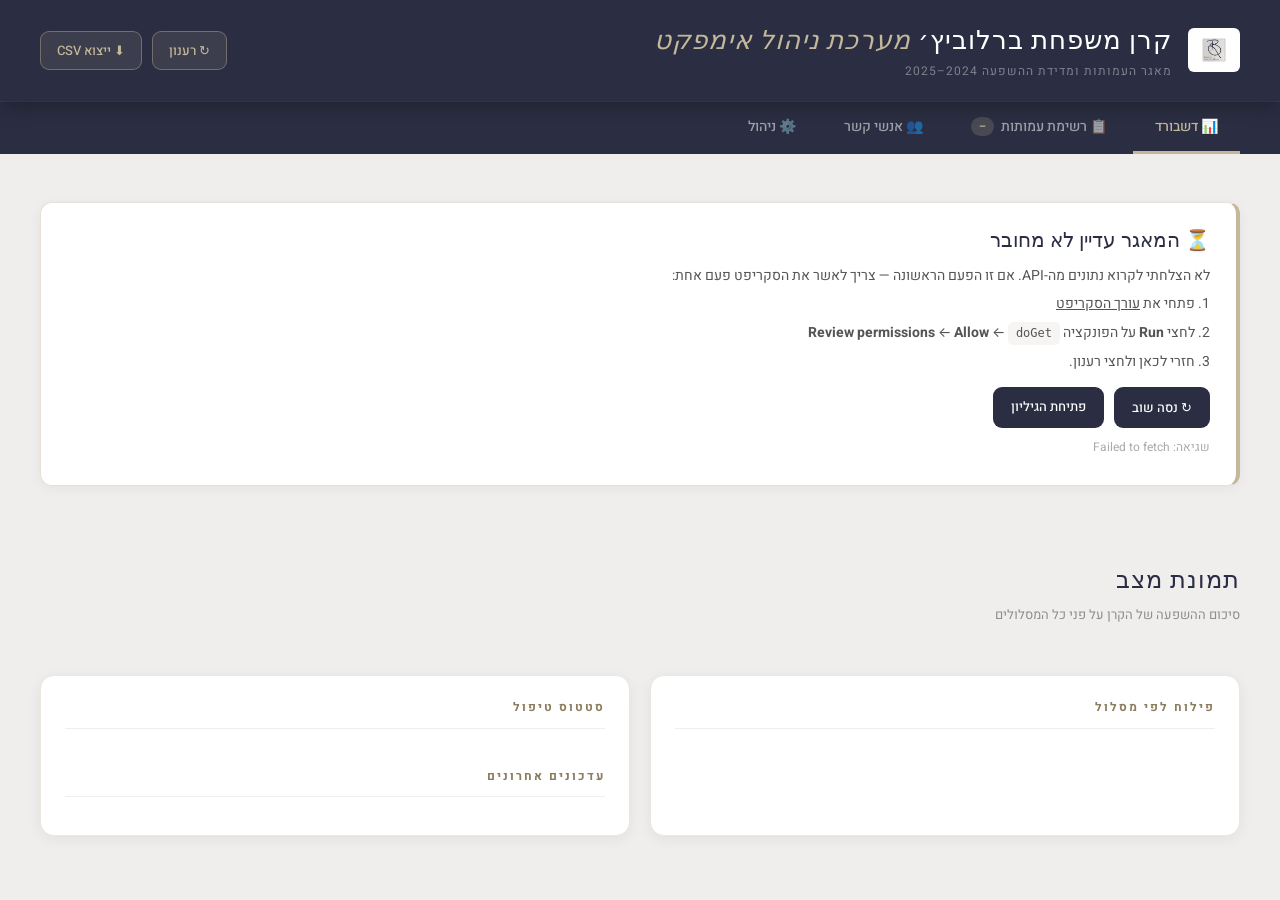
==== app.html @ 89ff02b2 "מערכת ניהול אימפקט: דשבורד + לשוניות + אדמין מעל Google Sheets app.html — מערכת ניהול מלאה במיתוג הק" ====
<!DOCTYPE html>
<html lang="he" dir="rtl">
<head>
<meta charset="UTF-8">
<meta name="viewport" content="width=device-width, initial-scale=1.0">
<title>קרן ברלוביץ׳ — מערכת ניהול אימפקט</title>
<meta name="robots" content="noindex, nofollow">
<link href="https://fonts.googleapis.com/css2?family=Cormorant+Garamond:ital,wght@0,300;0,400;0,500;0,600;1,300;1,400&family=Inter:wght@300;400;500;600&family=Heebo:wght@300;400;500;700;800&display=swap" rel="stylesheet">
<style>
*{margin:0;padding:0;box-sizing:border-box}
:root{
  --ink:#2B2D42; --ink-2:#3a3c56; --warm:#C4B89B; --warm-d:#8B7D5E;
  --light:#F0EDED; --lighter:#FAF9F7; --alt:#F7F5F3; --border:#8D8D8D;
  --white:#fff; --green:#2e7d32; --blue:#1565c0; --orange:#e65100;
  --purple:#7b1fa2; --red:#c62828;
}
body{font-family:'Heebo','Inter',sans-serif;background:var(--light);color:var(--ink);line-height:1.6;min-height:100vh}
a{color:inherit}
.hidden{display:none!important}

/* ===== Header ===== */
.header{background:var(--ink);padding:20px 40px;display:flex;align-items:center;justify-content:space-between;position:sticky;top:0;z-index:100;box-shadow:0 4px 20px rgba(0,0,0,.3)}
.header-right{display:flex;align-items:center;gap:16px}
.header-logo{height:44px;border-radius:6px;background:#fff;padding:5px 9px;object-fit:contain}
.header h1{font-family:'Cormorant Garamond',serif;font-weight:300;font-size:26px;color:var(--white);letter-spacing:1px}
.header h1 em{color:var(--warm);font-style:italic;font-weight:400}
.header .subtitle{font-size:12px;color:rgba(255,255,255,.4);letter-spacing:1px}
.header-actions{display:flex;gap:10px;align-items:center}
.hbtn{padding:9px 16px;border:1px solid rgba(196,184,155,.4);border-radius:9px;background:rgba(196,184,155,.12);cursor:pointer;font-family:'Heebo',sans-serif;font-size:13px;font-weight:500;color:var(--warm);transition:all .25s;white-space:nowrap}
.hbtn:hover{background:var(--warm);color:var(--ink)}

/* ===== Tabs ===== */
.tabs{background:var(--ink);padding:0 40px;display:flex;gap:4px;border-top:1px solid rgba(255,255,255,.08);position:sticky;top:84px;z-index:99;overflow-x:auto}
.tab{padding:14px 22px;border:none;background:transparent;color:rgba(255,255,255,.55);cursor:pointer;font-family:'Heebo',sans-serif;font-size:14px;font-weight:500;border-bottom:3px solid transparent;transition:all .25s;white-space:nowrap;display:flex;align-items:center;gap:7px}
.tab:hover{color:#fff}
.tab.active{color:var(--warm);border-bottom-color:var(--warm)}
.tab .badge{background:rgba(196,184,155,.2);color:var(--warm);font-size:11px;padding:1px 8px;border-radius:10px;font-weight:600}

/* ===== Page container ===== */
.page{padding:28px 40px;max-width:1400px;margin:0 auto}
.page-title{font-family:'Cormorant Garamond',serif;font-weight:400;font-size:24px;letter-spacing:1px;margin-bottom:4px}
.page-sub{font-size:13px;color:var(--border);margin-bottom:24px}

/* ===== Loading / status ===== */
.notice{background:var(--white);border:1px solid #e6e0d8;border-right:4px solid var(--warm);border-radius:12px;padding:22px 26px;margin:20px 0;box-shadow:0 2px 12px rgba(0,0,0,.05)}
.notice h3{font-family:'Cormorant Garamond',serif;font-size:20px;font-weight:500;margin-bottom:8px}
.notice p{font-size:14px;color:#555;margin-bottom:6px}
.notice code{background:var(--alt);padding:2px 8px;border-radius:5px;font-size:12px;direction:ltr;display:inline-block}
.notice .n-actions{margin-top:14px;display:flex;gap:10px;flex-wrap:wrap}
.notice a.btn,.notice button.btn{padding:10px 18px;border-radius:9px;border:none;background:var(--ink);color:#fff;font-family:'Heebo',sans-serif;font-size:13px;font-weight:500;cursor:pointer;text-decoration:none;display:inline-block;transition:all .25s}
.notice a.btn:hover,.notice button.btn:hover{background:var(--ink-2)}
.spinner{width:34px;height:34px;border:3px solid var(--light);border-top-color:var(--warm);border-radius:50%;animation:spin .8s linear infinite;margin:30px auto}
@keyframes spin{to{transform:rotate(360deg)}}

/* ===== Dashboard stat cards ===== */
.stat-grid{display:grid;grid-template-columns:repeat(auto-fit,minmax(200px,1fr));gap:16px;margin-bottom:26px}
.stat-card{background:var(--ink);border-radius:14px;padding:22px 24px;position:relative;overflow:hidden;box-shadow:0 6px 20px rgba(43,45,66,.18)}
.stat-card::after{content:'';position:absolute;top:14px;left:14px;width:34px;height:34px;border-top:1px solid rgba(196,184,155,.35);border-left:1px solid rgba(196,184,155,.35)}
.stat-card .sc-label{font-size:11px;letter-spacing:2px;text-transform:uppercase;color:rgba(255,255,255,.5);font-weight:500}
.stat-card .sc-num{font-size:38px;font-weight:800;color:var(--warm);line-height:1.1;margin-top:8px;font-family:'Heebo',sans-serif}
.stat-card .sc-sub{font-size:12px;color:rgba(255,255,255,.55);margin-top:4px}
.stat-card.light{background:var(--white);box-shadow:0 3px 14px rgba(0,0,0,.07);border:1px solid #ece7df}
.stat-card.light .sc-label{color:var(--border)}
.stat-card.light .sc-num{color:var(--ink)}
.stat-card.light .sc-sub{color:#999}
.stat-card.light::after{border-color:rgba(196,184,155,.5)}

/* ===== Dashboard panels ===== */
.panels{display:grid;grid-template-columns:1fr 1fr;gap:20px}
@media(max-width:900px){.panels{grid-template-columns:1fr}}
.panel{background:var(--white);border-radius:14px;padding:22px 24px;box-shadow:0 3px 14px rgba(0,0,0,.06);border:1px solid #ece7df}
.panel h3{font-size:12px;letter-spacing:2px;text-transform:uppercase;color:var(--warm-d);font-weight:700;margin-bottom:16px;padding-bottom:10px;border-bottom:1px solid var(--light)}
.track-row{display:flex;align-items:center;gap:12px;margin-bottom:12px}
.track-row .t-name{font-size:14px;font-weight:500;min-width:100px}
.track-row .t-bar{flex:1;height:22px;background:var(--light);border-radius:6px;overflow:hidden;position:relative}
.track-row .t-fill{height:100%;background:linear-gradient(90deg,var(--warm),var(--warm-d));border-radius:6px;display:flex;align-items:center;justify-content:flex-start;padding-right:8px;color:#fff;font-size:11px;font-weight:600;min-width:24px}
.track-row .t-count{font-size:13px;font-weight:700;color:var(--ink);min-width:26px;text-align:left}
.status-tiles{display:grid;grid-template-columns:1fr 1fr 1fr;gap:12px}
.status-tile{background:var(--lighter);border-radius:10px;padding:16px;text-align:center;border:1px solid #eee}
.status-tile .st-num{font-size:26px;font-weight:800}
.status-tile .st-label{font-size:11px;color:#888;margin-top:2px}
.st-num.green{color:var(--green)} .st-num.orange{color:var(--orange)} .st-num.blue{color:var(--blue)}

/* ===== Controls ===== */
.controls{display:flex;gap:14px;align-items:center;flex-wrap:wrap;margin-bottom:20px}
.search-box{flex:1;min-width:220px;position:relative}
.search-box input{width:100%;padding:12px 16px;border:2px solid #e0d9cf;border-radius:10px;font-size:15px;font-family:'Heebo',sans-serif;background:var(--white);transition:all .25s}
.search-box input:focus{outline:none;border-color:var(--warm);box-shadow:0 0 0 3px rgba(196,184,155,.18)}
.filter-btn{padding:9px 16px;border:2px solid #e0d9cf;border-radius:9px;background:var(--white);cursor:pointer;font-family:'Heebo',sans-serif;font-size:13px;font-weight:500;transition:all .25s;color:var(--ink)}
.filter-btn:hover,.filter-btn.active{border-color:var(--warm);background:var(--ink);color:#fff}
.count-badge{font-size:13px;color:var(--border)}

/* ===== Cards ===== */
.cards-grid{display:grid;grid-template-columns:repeat(auto-fill,minmax(330px,1fr));gap:16px}
.card{background:var(--white);border-radius:12px;padding:20px;cursor:pointer;transition:all .25s;border:2px solid transparent;box-shadow:0 2px 8px rgba(0,0,0,.06)}
.card:hover{border-color:var(--warm);box-shadow:0 8px 24px rgba(0,0,0,.1);transform:translateY(-2px)}
.card-header{display:flex;justify-content:space-between;align-items:flex-start;gap:10px;margin-bottom:10px}
.card-org{font-size:16px;font-weight:700;line-height:1.4}
.card-amount{font-size:14px;font-weight:700;white-space:nowrap;background:var(--lighter);padding:4px 12px;border-radius:8px}
.card-track{display:inline-block;padding:3px 12px;border-radius:20px;font-size:11px;font-weight:500;margin-bottom:8px}
.track-kalvia{background:#e8f5e9;color:#2e7d32}
.track-shaagat{background:#fff3e0;color:#e65100}
.track-kolkore{background:#e3f2fd;color:#1565c0}
.track-doch{background:#fce4ec;color:#c62828}
.track-hashlama{background:#f3e5f5;color:#7b1fa2}
.track-default{background:#eee;color:#666}
.card-what{font-size:13px;color:#666;line-height:1.6;margin-top:6px;display:-webkit-box;-webkit-line-clamp:3;-webkit-box-orient:vertical;overflow:hidden}
.card-meta{display:flex;gap:14px;margin-top:12px;font-size:12px;color:#999;flex-wrap:wrap}
.card-status{display:flex;gap:6px;margin-top:10px;flex-wrap:wrap}
.pill{padding:2px 9px;border-radius:10px;font-size:10px;font-weight:600}
.pill.ok{background:#e8f5e9;color:#2e7d32}
.pill.no{background:#fce4ec;color:#c62828}
.pill.wait{background:#fff3e0;color:#e65100}

/* ===== Table ===== */
.table-wrap{overflow-x:auto;background:var(--white);border-radius:12px;box-shadow:0 2px 12px rgba(0,0,0,.08)}
table.data{width:100%;border-collapse:collapse;font-size:13px;min-width:900px}
table.data thead{background:var(--ink);color:#fff}
table.data th{padding:13px 12px;text-align:right;font-weight:500;font-size:12px;white-space:nowrap;cursor:pointer;user-select:none}
table.data th:hover{background:var(--ink-2)}
table.data td{padding:10px 12px;border-bottom:1px solid #eee;vertical-align:top;max-width:280px}
table.data tr{cursor:pointer}
table.data tr:hover td{background:#f9f7f4}
.td-org{font-weight:700;white-space:nowrap}
.td-trunc{display:-webkit-box;-webkit-line-clamp:2;-webkit-box-orient:vertical;overflow:hidden;max-width:240px}

/* ===== Modal ===== */
.modal-overlay{position:fixed;inset:0;background:rgba(0,0,0,.6);z-index:200;display:none;align-items:center;justify-content:center;padding:20px;backdrop-filter:blur(4px)}
.modal-overlay.open{display:flex}
.modal{background:var(--white);border-radius:16px;max-width:820px;width:100%;max-height:92vh;overflow-y:auto;box-shadow:0 20px 60px rgba(0,0,0,.3)}
.modal-header{background:var(--ink);padding:26px 30px;border-radius:16px 16px 0 0;position:sticky;top:0;z-index:10;display:flex;justify-content:space-between;align-items:flex-start;gap:16px}
.modal-header h2{font-family:'Cormorant Garamond',serif;font-weight:400;font-size:24px;color:#fff;letter-spacing:1px}
.modal-close{width:36px;height:36px;border-radius:50%;border:1px solid rgba(255,255,255,.2);background:transparent;color:#fff;font-size:20px;cursor:pointer;flex-shrink:0}
.modal-close:hover{background:rgba(255,255,255,.1)}
.modal-body{padding:26px 30px}
.mfield{margin-bottom:18px}
.mfield-label{font-size:11px;text-transform:uppercase;letter-spacing:1.5px;color:var(--warm-d);font-weight:700;margin-bottom:6px}
.mfield-value{font-size:14px;color:#333;line-height:1.7;white-space:pre-wrap}
.mgrid{display:grid;grid-template-columns:1fr 1fr;gap:14px}

/* ===== Form (admin) ===== */
.form-row{margin-bottom:16px}
.form-row label{display:block;font-size:12px;font-weight:600;color:#555;margin-bottom:6px}
.form-row input,.form-row select,.form-row textarea{width:100%;padding:10px 13px;border:1px solid #ddd;border-radius:8px;font-family:'Heebo',sans-serif;font-size:14px;background:#fff}
.form-row input:focus,.form-row select:focus,.form-row textarea:focus{outline:none;border-color:var(--warm);box-shadow:0 0 0 3px rgba(196,184,155,.15)}
.form-row textarea{min-height:70px;resize:vertical}
.form-grid{display:grid;grid-template-columns:1fr 1fr;gap:14px}
@media(max-width:640px){.form-grid,.mgrid{grid-template-columns:1fr}}
.form-actions{display:flex;gap:12px;margin-top:22px;flex-wrap:wrap}
.btn-primary{padding:12px 26px;border:none;border-radius:9px;background:var(--warm);color:var(--ink);font-family:'Heebo',sans-serif;font-weight:700;font-size:14px;cursor:pointer;transition:all .25s}
.btn-primary:hover{background:#d3c8ae}
.btn-secondary{padding:12px 22px;border:1px solid #ddd;border-radius:9px;background:#fff;color:#555;font-family:'Heebo',sans-serif;font-weight:500;font-size:14px;cursor:pointer}
.btn-secondary:hover{background:#f5f5f5}
.btn-danger{padding:12px 22px;border:1px solid var(--red);border-radius:9px;background:#fff;color:var(--red);font-family:'Heebo',sans-serif;font-weight:500;font-size:14px;cursor:pointer}
.btn-danger:hover{background:var(--red);color:#fff}

/* ===== Admin cards ===== */
.admin-grid{display:grid;grid-template-columns:repeat(auto-fit,minmax(240px,1fr));gap:16px;margin-bottom:26px}
.admin-card{background:var(--white);border-radius:12px;padding:22px;box-shadow:0 3px 14px rgba(0,0,0,.06);border:1px solid #ece7df;cursor:pointer;transition:all .25s}
.admin-card:hover{border-color:var(--warm);transform:translateY(-2px);box-shadow:0 8px 22px rgba(0,0,0,.1)}
.admin-card .ac-icon{font-size:28px;margin-bottom:10px}
.admin-card .ac-title{font-size:16px;font-weight:700;margin-bottom:4px}
.admin-card .ac-desc{font-size:12px;color:#888}

/* ===== Toast ===== */
.toast{position:fixed;bottom:28px;left:50%;transform:translateX(-50%) translateY(100px);background:var(--ink);color:#fff;padding:14px 26px;border-radius:10px;font-size:14px;box-shadow:0 10px 30px rgba(0,0,0,.3);z-index:300;transition:transform .35s;border:1px solid rgba(196,184,155,.3)}
.toast.show{transform:translateX(-50%) translateY(0)}
.toast.ok{border-color:var(--green)}
.toast.err{border-color:var(--red)}

.empty{text-align:center;padding:60px 20px;color:#999}
.empty .e-icon{font-size:40px;margin-bottom:12px;opacity:.5}
</style>
</head>
<body>

<!-- Header -->
<div class="header">
  <div class="header-right">
    <img src="logo-berelovitz.jpg" alt="קרן ברלוביץ׳" class="header-logo">
    <div>
      <h1>קרן משפחת ברלוביץ׳ <em>מערכת ניהול אימפקט</em></h1>
      <div class="subtitle">מאגר העמותות ומדידת ההשפעה 2024–2025</div>
    </div>
  </div>
  <div class="header-actions">
    <button class="hbtn" onclick="refreshData()">↻ רענון</button>
    <button class="hbtn" onclick="exportCSV()">⬇ ייצוא CSV</button>
  </div>
</div>

<!-- Tabs -->
<div class="tabs">
  <button class="tab active" data-tab="dashboard" onclick="switchTab('dashboard')">📊 דשבורד</button>
  <button class="tab" data-tab="list" onclick="switchTab('list')">📋 רשימת עמותות <span class="badge" id="tabCount">–</span></button>
  <button class="tab" data-tab="contacts" onclick="switchTab('contacts')">👥 אנשי קשר</button>
  <button class="tab" data-tab="admin" onclick="switchTab('admin')">⚙️ ניהול</button>
</div>

<!-- Status / loading -->
<div id="statusZone" class="page"></div>

<!-- Dashboard -->
<div id="tab-dashboard" class="page tab-page">
  <div class="page-title">תמונת מצב</div>
  <div class="page-sub">סיכום ההשפעה של הקרן על פני כל המסלולים</div>
  <div class="stat-grid" id="statGrid"></div>
  <div class="panels">
    <div class="panel">
      <h3>פילוח לפי מסלול</h3>
      <div id="trackChart"></div>
    </div>
    <div class="panel">
      <h3>סטטוס טיפול</h3>
      <div class="status-tiles" id="statusTiles"></div>
      <h3 style="margin-top:22px">עדכונים אחרונים</h3>
      <div id="recentLog" style="font-size:13px;color:#666"></div>
    </div>
  </div>
</div>

<!-- List -->
<div id="tab-list" class="page tab-page hidden">
  <div class="page-title">רשימת העמותות</div>
  <div class="page-sub">כל העמותות שנתמכו ומדדי ההשפעה שלהן</div>
  <div class="controls">
    <div class="search-box"><input type="text" id="searchInput" placeholder="🔍 חיפוש לפי שם עמותה, פרויקט, איש קשר..." oninput="renderList()"></div>
    <div id="filterButtons"></div>
    <div class="count-badge" id="listCount"></div>
  </div>
  <div id="cardsView" class="cards-grid"></div>
</div>

<!-- Contacts -->
<div id="tab-contacts" class="page tab-page hidden">
  <div class="page-title">אנשי קשר</div>
  <div class="page-sub">אנשי הקשר בכל העמותות</div>
  <div class="controls">
    <div class="search-box"><input type="text" id="contactSearch" placeholder="🔍 חיפוש איש קשר, עמותה, מייל, טלפון..." oninput="renderContacts()"></div>
    <div class="count-badge" id="contactCount"></div>
  </div>
  <div class="table-wrap"><table class="data" id="contactsTable"></table></div>
</div>

<!-- Admin -->
<div id="tab-admin" class="page tab-page hidden">
  <div class="page-title">ניהול המערכת</div>
  <div class="page-sub">הוספה, עריכה, מחיקה וייצוא של עמותות</div>
  <div class="admin-grid">
    <div class="admin-card" onclick="openAddForm()">
      <div class="ac-icon">➕</div><div class="ac-title">הוספת עמותה</div>
      <div class="ac-desc">הוספת עמותה חדשה למאגר</div>
    </div>
    <div class="admin-card" onclick="switchTab('list')">
      <div class="ac-icon">✏️</div><div class="ac-title">עריכת עמותה</div>
      <div class="ac-desc">לחיצה על כרטיס ברשימה ← עריכה</div>
    </div>
    <div class="admin-card" onclick="exportCSV()">
      <div class="ac-icon">⬇️</div><div class="ac-title">ייצוא לאקסל</div>
      <div class="ac-desc">הורדת כל המאגר כקובץ CSV</div>
    </div>
    <div class="admin-card" onclick="openSheet()">
      <div class="ac-icon">📄</div><div class="ac-title">פתיחת הגיליון</div>
      <div class="ac-desc">עריכה ישירה ב-Google Sheets</div>
    </div>
  </div>
  <div class="panel">
    <h3>סטטוס המערכת</h3>
    <div id="adminStatus" style="font-size:13px;color:#666"></div>
  </div>
</div>

<!-- Detail / edit modal -->
<div class="modal-overlay" id="modal" onclick="if(event.target===this)closeModal()">
  <div class="modal">
    <div class="modal-header">
      <h2 id="modalTitle">עמותה</h2>
      <button class="modal-close" onclick="closeModal()">×</button>
    </div>
    <div class="modal-body" id="modalBody"></div>
  </div>
</div>

<div class="toast" id="toast"></div>

<script>
/* ============ CONFIG ============ */
var API = "https://script.google.com/macros/s/AKfycbwb2wcoYoYyBdr2y0F8BYnevM7n0JGp-JLQ5NQExopmbZ7rT6EfYODfKZmAfnPPj-p0jA/exec";
var SHEET_URL = "https://docs.google.com/spreadsheets/d/1kGjCardDU9b5vcJjCJ6s8mGkkniXM32-Xxk_UDFrrWE/edit";
var USD_RATE = 3.7; // הערכה; ניתן לעדכן

/* ============ STATE ============ */
var DATA = [];
var STATS = null;
var activeFilter = "all";
var currentTab = "dashboard";

/* ============ track styling ============ */
function trackClass(t){
  if(t==="עם כלביא")return"track-kalvia";
  if(t==="שאגת הארי")return"track-shaagat";
  if(t==="קול קורא 25")return"track-kolkore";
  if(t==="דוח מענק 25")return"track-doch";
  if(t==="השלמת פרטים")return"track-hashlama";
  return"track-default";
}
function num(v){var n=parseFloat(String(v==null?"":v).replace(/[^\d.]/g,""));return isNaN(n)?0:n;}
function fmt(n){return n.toLocaleString("he-IL");}
function esc(s){return String(s==null?"":s).replace(/&/g,"&amp;").replace(/</g,"&lt;").replace(/>/g,"&gt;");}

/* ============ data load ============ */
function refreshData(){ loadData(); }
function loadData(){
  showStatus('<div class="spinner"></div><p style="text-align:center;color:#888">טוען נתונים מהמאגר...</p>');
  fetch(API + "?action=list&t=" + Date.now())
    .then(function(r){ if(!r.ok) throw new Error("HTTP "+r.status); return r.json(); })
    .then(function(d){
      if(!d || !d.ok) throw new Error("bad response");
      DATA = d.rows || [];
      STATS = d.stats || null;
      clearStatus();
      renderAll();
    })
    .catch(function(err){ showAuthNotice(err); });
}

function showStatus(html){ document.getElementById("statusZone").innerHTML = html; }
function clearStatus(){ document.getElementById("statusZone").innerHTML = ""; }

function showAuthNotice(err){
  showStatus(
    '<div class="notice">' +
    '<h3>⏳ המאגר עדיין לא מחובר</h3>' +
    '<p>לא הצלחתי לקרוא נתונים מה-API. אם זו הפעם הראשונה — צריך לאשר את הסקריפט פעם אחת:</p>' +
    '<p>1. פתחי את <a href="https://script.google.com/d/1xap35g--BRJQT2tUBUVk4hKEfDz4zSLKYY9nhublDHKFWxXk1UJ4VU_1/edit" target="_blank">עורך הסקריפט</a></p>' +
    '<p>2. לחצי <b>Run</b> על הפונקציה <code>doGet</code> ← <b>Review permissions</b> ← <b>Allow</b></p>' +
    '<p>3. חזרי לכאן ולחצי רענון.</p>' +
    '<div class="n-actions">' +
    '<button class="btn" onclick="loadData()">↻ נסה שוב</button>' +
    '<a class="btn" href="' + SHEET_URL + '" target="_blank">פתיחת הגיליון</a>' +
    '</div><p style="margin-top:10px;font-size:12px;color:#aaa">שגיאה: ' + esc(err && err.message) + '</p></div>'
  );
}

/* ============ render ============ */
function renderAll(){
  renderDashboard();
  renderList();
  renderContacts();
  renderAdmin();
  document.getElementById("tabCount").textContent = DATA.length;
  buildFilters();
}

function renderDashboard(){
  var s = STATS || {};
  var total = s.totalAmount || 0;
  var usd = total / USD_RATE;
  var grid = document.getElementById("statGrid");
  grid.innerHTML =
    statCard("עמותות שנתמכו", fmt(s.count||DATA.length), "מ-"+(s.trackCount||0)+" מסלולים", false) +
    statCard("סך התרומות", "₪"+fmt(Math.round(total)), "≈ $"+fmt(Math.round(usd)), false) +
    statCard("מוטבים (מוערך)", fmt(Math.round(s.totalBeneficiaries||0)), "נהנים ישירים", true) +
    statCard("קולות קוראים", fmt(s.trackCount||0), "מסלולי תמיכה", true);

  // track chart
  var tracks = (s.tracks)|| {};
  var maxC = 0; for(var k in tracks){ if(tracks[k]>maxC) maxC=tracks[k]; }
  var order = ["עם כלביא","שאגת הארי","קול קורא 25","דוח מענק 25","השלמת פרטים"];
  var keys = Object.keys(tracks).sort(function(a,b){var ia=order.indexOf(a),ib=order.indexOf(b);return (ia<0?99:ia)-(ib<0?99:ib);});
  document.getElementById("trackChart").innerHTML = keys.map(function(k){
    var c=tracks[k], pct=maxC?Math.round(c/maxC*100):0;
    return '<div class="track-row"><div class="t-name">'+esc(k)+'</div>'+
      '<div class="t-bar"><div class="t-fill" style="width:'+pct+'%">'+c+'</div></div>'+
      '<div class="t-count">'+c+'</div></div>';
  }).join("") || '<p style="color:#999">אין נתונים</p>';

  // status tiles
  var st = s.status || {approved:0,sent:0,pending:0};
  document.getElementById("statusTiles").innerHTML =
    '<div class="status-tile"><div class="st-num green">'+(st.approved||0)+'</div><div class="st-label">אושרו</div></div>'+
    '<div class="status-tile"><div class="st-num blue">'+(st.sent||0)+'</div><div class="st-label">תרומה נשלחה</div></div>'+
    '<div class="status-tile"><div class="st-num orange">'+(st.pending||0)+'</div><div class="st-label">ממתינים</div></div>';

  document.getElementById("recentLog").innerHTML =
    '<p style="color:#aaa">רשומות אחרונות שנוספו/עודכנו יופיעו כאן.</p>';
}
function statCard(label,numv,sub,light){
  return '<div class="stat-card'+(light?' light':'')+'"><div class="sc-label">'+esc(label)+'</div>'+
    '<div class="sc-num">'+numv+'</div><div class="sc-sub">'+esc(sub)+'</div></div>';
}

function buildFilters(){
  var tracks = ["all"];
  DATA.forEach(function(r){ if(r.track && tracks.indexOf(r.track)<0) tracks.push(r.track); });
  document.getElementById("filterButtons").innerHTML = tracks.map(function(t){
    var label = t==="all"?"הכל":t;
    return '<button class="filter-btn'+(activeFilter===t?' active':'')+'" onclick="setFilter(\''+esc(t).replace(/'/g,"\\'")+'\')">'+esc(label)+'</button>';
  }).join("");
}
function setFilter(t){ activeFilter=t; buildFilters(); renderList(); }

function filteredData(){
  var q = (document.getElementById("searchInput")||{}).value || "";
  q = q.trim().toLowerCase();
  return DATA.filter(function(r){
    if(activeFilter!=="all" && r.track!==activeFilter) return false;
    if(!q) return true;
    return Object.keys(r).some(function(k){ return String(r[k]||"").toLowerCase().indexOf(q)>=0; });
  });
}

function renderList(){
  var rows = filteredData();
  document.getElementById("listCount").textContent = rows.length + " עמותות";
  var el = document.getElementById("cardsView");
  if(!rows.length){ el.innerHTML='<div class="empty"><div class="e-icon">🔍</div>לא נמצאו עמותות</div>'; return; }
  el.innerHTML = rows.map(function(r){
    var statusPills = "";
    if(r.approval_status==="אושר") statusPills+='<span class="pill ok">אושר</span>';
    if(r.donation_sent==="כן") statusPills+='<span class="pill ok">תרומה נשלחה</span>';
    if(r.email_sent==="כן") statusPills+='<span class="pill ok">מייל נשלח</span>';
    return '<div class="card" onclick="openDetail('+r.id+')">'+
      '<div class="card-header"><div class="card-org">'+esc(r.org)+'</div>'+
      (num(r.amount)?'<div class="card-amount">₪'+fmt(num(r.amount))+'</div>':'')+'</div>'+
      '<span class="card-track '+trackClass(r.track)+'">'+esc(r.track||"")+'</span>'+
      (r.project?'<div style="font-size:13px;font-weight:600;color:#555;margin-top:2px">'+esc(r.project)+'</div>':'')+
      (r.what_for?'<div class="card-what">'+esc(r.what_for)+'</div>':'')+
      '<div class="card-meta">'+
        (r.contact?'<span>👤 '+esc(r.contact)+'</span>':'')+
        (r.beneficiaries?'<span>🎯 '+esc(String(r.beneficiaries).slice(0,30))+'</span>':'')+
      '</div>'+
      (statusPills?'<div class="card-status">'+statusPills+'</div>':'')+
    '</div>';
  }).join("");
}

function renderContacts(){
  var q = (document.getElementById("contactSearch")||{}).value || "";
  q=q.trim().toLowerCase();
  var rows = DATA.filter(function(r){
    if(!q) return true;
    return [r.org,r.contact,r.email,r.phone].some(function(x){return String(x||"").toLowerCase().indexOf(q)>=0;});
  });
  document.getElementById("contactCount").textContent = rows.length + " אנשי קשר";
  var html = '<thead><tr><th>עמותה</th><th>איש קשר</th><th>מייל</th><th>טלפון</th><th>מסלול</th></tr></thead><tbody>';
  html += rows.map(function(r){
    return '<tr onclick="openDetail('+r.id+')"><td class="td-org">'+esc(r.org)+'</td>'+
      '<td>'+esc(r.contact||"—")+'</td>'+
      '<td style="direction:ltr;text-align:right">'+(r.email?'<a href="mailto:'+esc(r.email)+'">'+esc(r.email)+'</a>':"—")+'</td>'+
      '<td style="direction:ltr;text-align:right">'+esc(r.phone||"—")+'</td>'+
      '<td><span class="card-track '+trackClass(r.track)+'">'+esc(r.track||"")+'</span></td></tr>';
  }).join("");
  html += '</tbody>';
  document.getElementById("contactsTable").innerHTML = html;
}

function renderAdmin(){
  document.getElementById("adminStatus").innerHTML =
    '<p>✅ מחובר למאגר · '+DATA.length+' עמותות</p>'+
    '<p style="margin-top:6px">מקור הנתונים: <a href="'+SHEET_URL+'" target="_blank">Google Sheets</a></p>'+
    '<p style="margin-top:6px;color:#aaa;font-size:12px">כל שינוי במערכת נשמר אוטומטית בגיליון בענן.</p>';
}

/* ============ detail + edit ============ */
var FIELDS = [
  ["org","שם העמותה"],["track","מסלול"],["project","פרויקט"],["contact","איש קשר"],
  ["email","מייל"],["phone","טלפון"],["amount","סכום המענק"],["beneficiaries","מוטבים"],
  ["what_for","למה שימש המענק"],["problem","הבעיה"],["results","תוצאות ומדדים"],
  ["measurement","שיטת מדידה"],["budget_use","שימוש בתקציב"],["notes","הערות"]
];
var MGMT = [
  ["approval_status","סטטוס אישור",["","ממתין לאישור","אושר","לא אושר"]],
  ["donation_sent","תרומה נשלחה",["","כן","לא","חלקית"]],
  ["donation_date","תאריך שליחת תרומה","date"],
  ["email_sent","מייל אישור נשלח",["","כן","לא"]],
  ["email_date","תאריך מייל","date"],
  ["team_status","סטטוס צוות",["","ממתין","בטיפול","מייל נשלח","דורש מעקב","טופל"]],
  ["team_notes","הערות צוות","textarea"]
];

function openDetail(id){
  var r = DATA.filter(function(x){return String(x.id)===String(id);})[0];
  if(!r) return;
  document.getElementById("modalTitle").textContent = r.org;
  var html = '<span class="card-track '+trackClass(r.track)+'">'+esc(r.track||"")+'</span>';
  if(num(r.amount)) html+='<div style="font-size:26px;font-weight:800;text-align:center;padding:14px;background:var(--lighter);border-radius:12px;margin:14px 0">₪'+fmt(num(r.amount))+'</div>';
  FIELDS.forEach(function(f){
    if(f[0]==="org"||f[0]==="track"||f[0]==="amount") return;
    var v=r[f[0]]; if(!v) return;
    html+='<div class="mfield"><div class="mfield-label">'+esc(f[1])+'</div><div class="mfield-value">'+esc(v)+'</div></div>';
  });
  html += '<div style="margin-top:20px;display:flex;gap:12px;flex-wrap:wrap">'+
    '<button class="btn-primary" onclick="openEditForm('+r.id+')">✏️ עריכה</button>'+
    '<button class="btn-danger" onclick="deleteOrg('+r.id+')">🗑️ מחיקה</button></div>';
  document.getElementById("modalBody").innerHTML = html;
  document.getElementById("modal").classList.add("open");
}

function openEditForm(id){
  var r = DATA.filter(function(x){return String(x.id)===String(id);})[0] || {};
  buildForm(r, "עריכת עמותה", "update");
}
function openAddForm(){
  buildForm({}, "הוספת עמותה חדשה", "add");
}
function buildForm(r, title, action){
  document.getElementById("modalTitle").textContent = title;
  var html = '<form onsubmit="return submitForm(event,\''+action+'\','+(r.id||"null")+')">';
  html += '<div class="form-grid">';
  FIELDS.forEach(function(f,i){
    var wide = ["what_for","problem","results","measurement","budget_use","notes"].indexOf(f[0])>=0;
    var val = esc(r[f[0]]||"");
    var input = wide
      ? '<textarea name="'+f[0]+'">'+val+'</textarea>'
      : (f[0]==="track"
          ? '<select name="track">'+["","עם כלביא","שאגת הארי","קול קורא 25","דוח מענק 25","השלמת פרטים"].map(function(t){return '<option'+(r.track===t?' selected':'')+'>'+esc(t)+'</option>';}).join("")+'</select>'
          : '<input name="'+f[0]+'" value="'+val+'">');
    html += '<div class="form-row'+(wide?'" style="grid-column:1/-1':'')+'"><label>'+esc(f[1])+'</label>'+input+'</div>';
  });
  html += '</div>';
  html += '<h3 style="font-size:12px;letter-spacing:2px;text-transform:uppercase;color:var(--warm-d);font-weight:700;margin:22px 0 14px;padding-bottom:8px;border-bottom:1px solid var(--light)">ניהול ומעקב</h3>';
  html += '<div class="form-grid">';
  MGMT.forEach(function(m){
    var val = esc(r[m[0]]||"");
    var input;
    if(Array.isArray(m[2])) input='<select name="'+m[0]+'">'+m[2].map(function(o){return '<option'+(r[m[0]]===o?' selected':'')+'>'+esc(o)+'</option>';}).join("")+'</select>';
    else if(m[2]==="date") input='<input type="date" name="'+m[0]+'" value="'+val+'">';
    else if(m[2]==="textarea") input='<textarea name="'+m[0]+'">'+val+'</textarea>';
    else input='<input name="'+m[0]+'" value="'+val+'">';
    var wide = m[2]==="textarea";
    html += '<div class="form-row'+(wide?'" style="grid-column:1/-1':'')+'"><label>'+esc(m[1])+'</label>'+input+'</div>';
  });
  html += '</div>';
  html += '<div class="form-actions"><button type="submit" class="btn-primary">💾 שמירה</button>'+
    '<button type="button" class="btn-secondary" onclick="closeModal()">ביטול</button></div></form>';
  document.getElementById("modalBody").innerHTML = html;
  document.getElementById("modal").classList.add("open");
}

function submitForm(ev, action, id){
  ev.preventDefault();
  var form = ev.target;
  var row = {};
  Array.prototype.forEach.call(form.elements, function(el){ if(el.name) row[el.name]=el.value; });
  var body = action==="add" ? {action:"add", row:row} : {action:"update", id:id, row:row};
  toast("שומר...");
  fetch(API, { method:"POST", body: JSON.stringify(body) })
    .then(function(r){ return r.json(); })
    .then(function(d){
      if(d && d.ok){ toast(action==="add"?"העמותה נוספה ✓":"נשמר ✓","ok"); closeModal(); setTimeout(loadData,600); }
      else throw new Error(d && d.error || "שגיאה");
    })
    .catch(function(e){ toast("שגיאה בשמירה: "+e.message,"err"); });
  return false;
}

function deleteOrg(id){
  var r = DATA.filter(function(x){return String(x.id)===String(id);})[0];
  if(!r) return;
  if(!confirm('למחוק את "'+r.org+'"? פעולה זו אינה הפיכה.')) return;
  toast("מוחק...");
  fetch(API, { method:"POST", body: JSON.stringify({action:"delete", id:id}) })
    .then(function(r){ return r.json(); })
    .then(function(d){
      if(d && d.ok){ toast("נמחק ✓","ok"); closeModal(); setTimeout(loadData,600); }
      else throw new Error(d && d.error || "שגיאה");
    })
    .catch(function(e){ toast("שגיאה במחיקה: "+e.message,"err"); });
}

function closeModal(){ document.getElementById("modal").classList.remove("open"); }

/* ============ tabs ============ */
function switchTab(t){
  currentTab=t;
  document.querySelectorAll(".tab").forEach(function(el){ el.classList.toggle("active", el.dataset.tab===t); });
  document.querySelectorAll(".tab-page").forEach(function(el){ el.classList.add("hidden"); });
  document.getElementById("tab-"+t).classList.remove("hidden");
  window.scrollTo(0,0);
}

/* ============ utils ============ */
function exportCSV(){
  if(!DATA.length){ toast("אין נתונים לייצוא","err"); return; }
  var cols = ["id","track","org","project","contact","email","phone","amount","beneficiaries","what_for","problem","results","measurement","budget_use","notes","approval_status","donation_sent","donation_date","email_sent","email_date","team_status","team_notes"];
  var lines = [cols.join(",")];
  DATA.forEach(function(r){
    lines.push(cols.map(function(c){ var v=String(r[c]==null?"":r[c]).replace(/"/g,'""'); return '"'+v+'"'; }).join(","));
  });
  var blob = new Blob(["﻿"+lines.join("\r\n")], {type:"text/csv;charset=utf-8"});
  var a=document.createElement("a"); a.href=URL.createObjectURL(blob);
  a.download="berelovitz-orgs-"+new Date().toISOString().slice(0,10)+".csv"; a.click();
  toast("הקובץ יורד ✓","ok");
}
function openSheet(){ window.open(SHEET_URL, "_blank"); }

var toastTimer;
function toast(msg, kind){
  var t=document.getElementById("toast");
  t.textContent=msg; t.className="toast show"+(kind?" "+kind:"");
  clearTimeout(toastTimer);
  toastTimer=setTimeout(function(){ t.className="toast"+(kind?" "+kind:""); }, 3000);
}

/* ============ init ============ */
loadData();
</script>
</body>
</html>
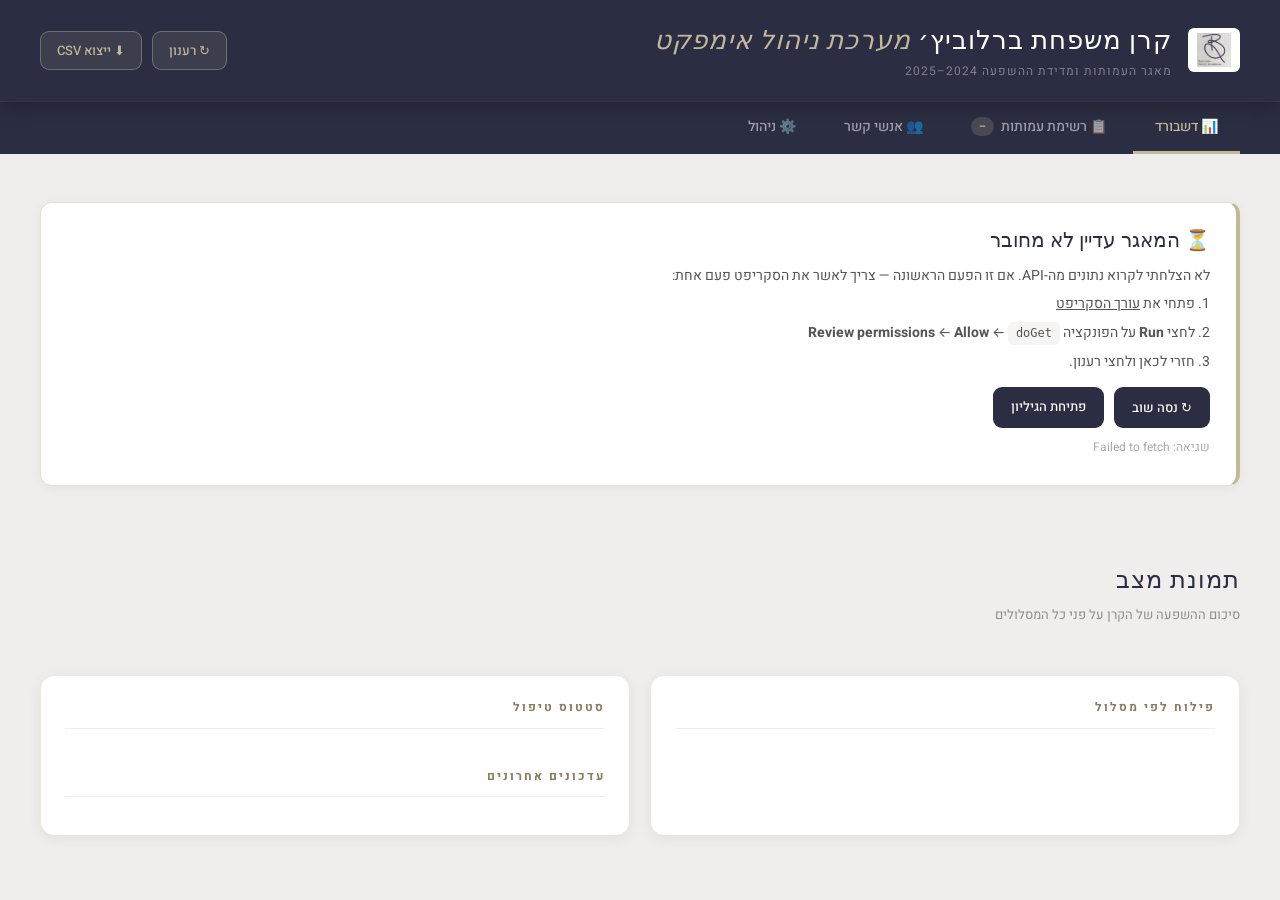
==== commit 1d70f60e: "לוגו ברלוביץ׳ חדש בכל האתר + לחיצה על הלוגו לעמוד הבית - logo-berelovitz-new.png (אות B קליגרפית, Be" ====
--- a/app.html
+++ b/app.html
@@ -177,7 +177,7 @@
 <!-- Header -->
 <div class="header">
   <div class="header-right">
-    <img src="logo-berelovitz.jpg" alt="קרן ברלוביץ׳" class="header-logo">
+    <img src="logo-berelovitz-new.png" alt="קרן ברלוביץ׳" class="header-logo" style="cursor:pointer" onclick="switchTab('dashboard')" title="לעמוד הבית">
     <div>
       <h1>קרן משפחת ברלוביץ׳ <em>מערכת ניהול אימפקט</em></h1>
       <div class="subtitle">מאגר העמותות ומדידת ההשפעה 2024–2025</div>
@@ -357,10 +357,11 @@
   var total = s.totalAmount || 0;
   var usd = total / USD_RATE;
   var grid = document.getElementById("statGrid");
+  var avg = (s.count? total/s.count : 0);
   grid.innerHTML =
     statCard("עמותות שנתמכו", fmt(s.count||DATA.length), "מ-"+(s.trackCount||0)+" מסלולים", false) +
     statCard("סך התרומות", "₪"+fmt(Math.round(total)), "≈ $"+fmt(Math.round(usd)), false) +
-    statCard("מוטבים (מוערך)", fmt(Math.round(s.totalBeneficiaries||0)), "נהנים ישירים", true) +
+    statCard("מענק ממוצע", "₪"+fmt(Math.round(avg)), "לעמותה", true) +
     statCard("קולות קוראים", fmt(s.trackCount||0), "מסלולי תמיכה", true);
 
   // track chart
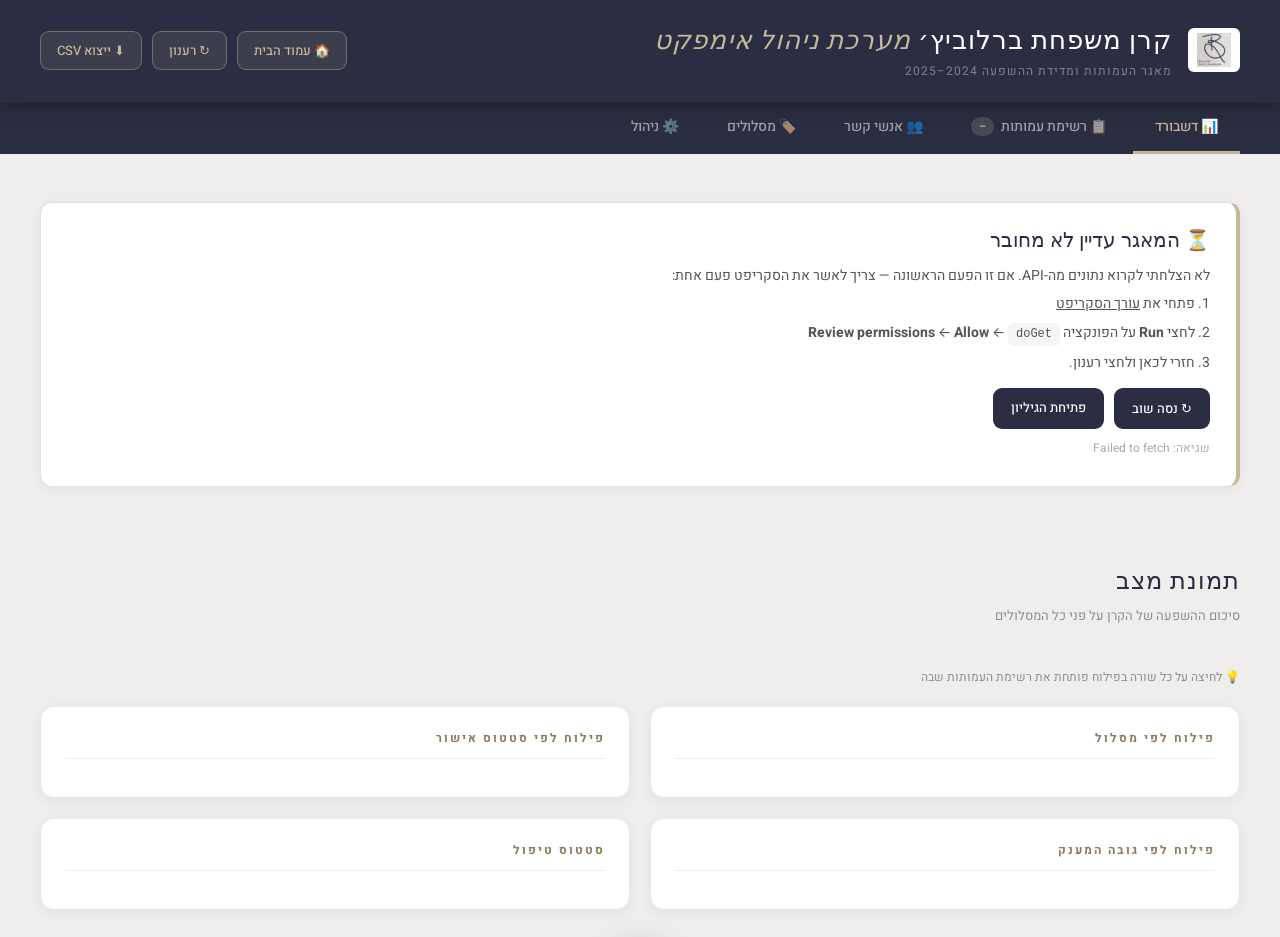
==== commit 56f19aeb: "שדרוג אדמין: מוטבים, פילוח רב-ממדי עם drill-in, מסלולים, ייבוא אקסל דשבורד: - כרטיס מוטבים (37,692 מ" ====
--- a/app.html
+++ b/app.html
@@ -75,6 +75,11 @@
 .track-row .t-bar{flex:1;height:22px;background:var(--light);border-radius:6px;overflow:hidden;position:relative}
 .track-row .t-fill{height:100%;background:linear-gradient(90deg,var(--warm),var(--warm-d));border-radius:6px;display:flex;align-items:center;justify-content:flex-start;padding-right:8px;color:#fff;font-size:11px;font-weight:600;min-width:24px}
 .track-row .t-count{font-size:13px;font-weight:700;color:var(--ink);min-width:26px;text-align:left}
+.track-row.drill{cursor:pointer;border-radius:8px;padding:2px 6px;margin:0 -6px 10px;transition:background .18s}
+.track-row.drill:hover{background:var(--lighter)}
+.track-row.drill:hover .t-fill{background:linear-gradient(90deg,var(--ink),var(--warm-d))}
+.drill-item{padding:12px 14px;border-bottom:1px solid #eee;cursor:pointer;transition:background .18s;border-radius:8px}
+.drill-item:hover{background:var(--lighter)}
 .status-tiles{display:grid;grid-template-columns:1fr 1fr 1fr;gap:12px}
 .status-tile{background:var(--lighter);border-radius:10px;padding:16px;text-align:center;border:1px solid #eee}
 .status-tile .st-num{font-size:26px;font-weight:800}
@@ -184,6 +189,7 @@
     </div>
   </div>
   <div class="header-actions">
+    <button class="hbtn" onclick="switchTab('dashboard')">🏠 עמוד הבית</button>
     <button class="hbtn" onclick="refreshData()">↻ רענון</button>
     <button class="hbtn" onclick="exportCSV()">⬇ ייצוא CSV</button>
   </div>
@@ -194,6 +200,7 @@
   <button class="tab active" data-tab="dashboard" onclick="switchTab('dashboard')">📊 דשבורד</button>
   <button class="tab" data-tab="list" onclick="switchTab('list')">📋 רשימת עמותות <span class="badge" id="tabCount">–</span></button>
   <button class="tab" data-tab="contacts" onclick="switchTab('contacts')">👥 אנשי קשר</button>
+  <button class="tab" data-tab="tracks" onclick="switchTab('tracks')">🏷️ מסלולים</button>
   <button class="tab" data-tab="admin" onclick="switchTab('admin')">⚙️ ניהול</button>
 </div>
 
@@ -205,16 +212,23 @@
   <div class="page-title">תמונת מצב</div>
   <div class="page-sub">סיכום ההשפעה של הקרן על פני כל המסלולים</div>
   <div class="stat-grid" id="statGrid"></div>
+  <p style="font-size:12px;color:var(--border);margin:-8px 0 18px">💡 לחיצה על כל שורה בפילוח פותחת את רשימת העמותות שבה</p>
   <div class="panels">
     <div class="panel">
       <h3>פילוח לפי מסלול</h3>
-      <div id="trackChart"></div>
+      <div id="bdTrack"></div>
+    </div>
+    <div class="panel">
+      <h3>פילוח לפי סטטוס אישור</h3>
+      <div id="bdApproval"></div>
+    </div>
+    <div class="panel">
+      <h3>פילוח לפי גובה המענק</h3>
+      <div id="bdAmount"></div>
     </div>
     <div class="panel">
       <h3>סטטוס טיפול</h3>
       <div class="status-tiles" id="statusTiles"></div>
-      <h3 style="margin-top:22px">עדכונים אחרונים</h3>
-      <div id="recentLog" style="font-size:13px;color:#666"></div>
     </div>
   </div>
 </div>
@@ -242,28 +256,48 @@
   <div class="table-wrap"><table class="data" id="contactsTable"></table></div>
 </div>
 
+<!-- Tracks (מסלולים) -->
+<div id="tab-tracks" class="page tab-page hidden">
+  <div class="page-title">מסלולים וקולות קוראים</div>
+  <div class="page-sub">ניהול המסלולים שאליהם משויכות העמותות</div>
+  <div class="controls">
+    <button class="btn-primary" onclick="openTrackForm()">➕ מסלול חדש</button>
+    <div class="count-badge" id="tracksCount"></div>
+  </div>
+  <div class="table-wrap"><table class="data" id="tracksTable"></table></div>
+</div>
+
 <!-- Admin -->
 <div id="tab-admin" class="page tab-page hidden">
   <div class="page-title">ניהול המערכת</div>
-  <div class="page-sub">הוספה, עריכה, מחיקה וייצוא של עמותות</div>
+  <div class="page-sub">הוספה, עריכה, מחיקה, ייבוא וייצוא</div>
   <div class="admin-grid">
     <div class="admin-card" onclick="openAddForm()">
       <div class="ac-icon">➕</div><div class="ac-title">הוספת עמותה</div>
       <div class="ac-desc">הוספת עמותה חדשה למאגר</div>
     </div>
+    <div class="admin-card" onclick="document.getElementById('importFile').click()">
+      <div class="ac-icon">📥</div><div class="ac-title">ייבוא מאקסל</div>
+      <div class="ac-desc">העלאת קובץ Excel/CSV ← הוספת עמותות</div>
+    </div>
+    <div class="admin-card" onclick="switchTab('tracks')">
+      <div class="ac-icon">🏷️</div><div class="ac-title">ניהול מסלולים</div>
+      <div class="ac-desc">הוספה, עריכה ומחיקה של מסלולים</div>
+    </div>
+    <div class="admin-card" onclick="exportCSV()">
+      <div class="ac-icon">⬇️</div><div class="ac-title">ייצוא לאקסל</div>
+      <div class="ac-desc">הורדת כל המאגר כקובץ CSV</div>
+    </div>
     <div class="admin-card" onclick="switchTab('list')">
       <div class="ac-icon">✏️</div><div class="ac-title">עריכת עמותה</div>
       <div class="ac-desc">לחיצה על כרטיס ברשימה ← עריכה</div>
     </div>
-    <div class="admin-card" onclick="exportCSV()">
-      <div class="ac-icon">⬇️</div><div class="ac-title">ייצוא לאקסל</div>
-      <div class="ac-desc">הורדת כל המאגר כקובץ CSV</div>
-    </div>
     <div class="admin-card" onclick="openSheet()">
       <div class="ac-icon">📄</div><div class="ac-title">פתיחת הגיליון</div>
       <div class="ac-desc">עריכה ישירה ב-Google Sheets</div>
     </div>
   </div>
+  <input type="file" id="importFile" accept=".csv,.xlsx,.xls,.tsv" style="display:none" onchange="handleImportFile(event)">
   <div class="panel">
     <h3>סטטוס המערכת</h3>
     <div id="adminStatus" style="font-size:13px;color:#666"></div>
@@ -292,6 +326,7 @@
 /* ============ STATE ============ */
 var DATA = [];
 var STATS = null;
+var TRACKS = [];
 var activeFilter = "all";
 var currentTab = "dashboard";
 
@@ -318,6 +353,7 @@
       if(!d || !d.ok) throw new Error("bad response");
       DATA = d.rows || [];
       STATS = d.stats || null;
+      TRACKS = d.tracks || [];
       clearStatus();
       renderAll();
     })
@@ -347,9 +383,180 @@
   renderDashboard();
   renderList();
   renderContacts();
+  renderTracks();
   renderAdmin();
   document.getElementById("tabCount").textContent = DATA.length;
   buildFilters();
+}
+
+/* ============ tracks (מסלולים) ============ */
+function renderTracks(){
+  document.getElementById("tracksCount").textContent = TRACKS.length + " מסלולים";
+  var html = '<thead><tr><th>מסלול</th><th>עמותות</th><th>תאריך</th><th>תקציב</th><th>תיאור</th><th>פעולות</th></tr></thead><tbody>';
+  html += TRACKS.map(function(t){
+    var nameSafe = esc(t.name).replace(/'/g,"\\'");
+    return '<tr>'+
+      '<td class="td-org">'+esc(t.name)+'</td>'+
+      '<td><span class="pill ok" style="cursor:pointer" onclick="setFilter(\''+nameSafe+'\');switchTab(\'list\')">'+(t.orgCount||0)+' עמותות</span></td>'+
+      '<td>'+esc(t.date||"—")+'</td>'+
+      '<td>'+(t.budget?esc(t.budget):"—")+'</td>'+
+      '<td class="td-trunc">'+esc(t.description||"—")+'</td>'+
+      '<td style="white-space:nowrap"><button class="btn-secondary" style="padding:5px 10px;font-size:12px" onclick="openTrackForm(\''+nameSafe+'\')">ערוך</button> '+
+        '<button class="btn-danger" style="padding:5px 10px;font-size:12px" onclick="deleteTrack(\''+nameSafe+'\')">מחק</button></td>'+
+    '</tr>';
+  }).join("");
+  html += '</tbody>';
+  document.getElementById("tracksTable").innerHTML = html;
+}
+
+function openTrackForm(name){
+  var t = TRACKS.filter(function(x){return x.name===name;})[0] || {};
+  var isEdit = !!name;
+  document.getElementById("modalTitle").textContent = isEdit?"עריכת מסלול":"מסלול חדש";
+  var html = '<form onsubmit="return submitTrack(event,'+(isEdit?"'"+esc(name).replace(/'/g,"\\'")+"'":"null")+')">'+
+    '<div class="form-row"><label>שם המסלול</label><input name="name" value="'+esc(t.name||"")+'" required></div>'+
+    '<div class="form-grid">'+
+    '<div class="form-row"><label>תאריך / שנה</label><input name="date" value="'+esc(t.date||"")+'" placeholder="למשל 2026"></div>'+
+    '<div class="form-row"><label>תקציב</label><input name="budget" value="'+esc(t.budget||"")+'" placeholder="למשל 200,000 ₪"></div>'+
+    '</div>'+
+    '<div class="form-row"><label>תיאור</label><textarea name="description">'+esc(t.description||"")+'</textarea></div>'+
+    '<div class="form-actions"><button type="submit" class="btn-primary">💾 שמירה</button>'+
+    '<button type="button" class="btn-secondary" onclick="closeModal()">ביטול</button></div></form>';
+  document.getElementById("modalBody").innerHTML = html;
+  document.getElementById("modal").classList.add("open");
+}
+function submitTrack(ev, origName){
+  ev.preventDefault();
+  var f = ev.target, row = {};
+  Array.prototype.forEach.call(f.elements, function(el){ if(el.name) row[el.name]=el.value; });
+  var body = origName ? {action:"track_update", origName:origName, name:row.name, date:row.date, budget:row.budget, description:row.description}
+                      : {action:"track_add", name:row.name, date:row.date, budget:row.budget, description:row.description};
+  toast("שומר...");
+  fetch(API,{method:"POST",body:JSON.stringify(body)}).then(function(r){return r.json();})
+    .then(function(d){ if(d&&d.ok){toast("נשמר ✓","ok");closeModal();setTimeout(loadData,600);} else throw new Error(d&&d.error||"שגיאה"); })
+    .catch(function(e){ toast("שגיאה: "+e.message,"err"); });
+  return false;
+}
+function deleteTrack(name){
+  var t = TRACKS.filter(function(x){return x.name===name;})[0];
+  var cnt = t? t.orgCount : 0;
+  var msg = 'למחוק את המסלול "'+name+'"?';
+  if(cnt>0) msg += '\n\n('+cnt+' עמותות משויכות אליו — הן לא יימחקו, רק המסלול יוסר מהרשימה)';
+  if(!confirm(msg)) return;
+  toast("מוחק...");
+  fetch(API,{method:"POST",body:JSON.stringify({action:"track_delete",name:name})}).then(function(r){return r.json();})
+    .then(function(d){ if(d&&d.ok){toast("נמחק ✓","ok");setTimeout(loadData,600);} else throw new Error(d&&d.error||"שגיאה"); })
+    .catch(function(e){ toast("שגיאה: "+e.message,"err"); });
+}
+
+/* ============ Excel/CSV import ============ */
+function handleImportFile(ev){
+  var file = ev.target.files[0];
+  if(!file) return;
+  ev.target.value = ""; // allow re-selecting same file
+  var name = file.name.toLowerCase();
+  if(name.endsWith(".csv") || name.endsWith(".tsv")){
+    var reader = new FileReader();
+    reader.onload = function(e){ previewImport(parseCSV(e.target.result)); };
+    reader.readAsText(file, "UTF-8");
+  } else if(name.endsWith(".xlsx") || name.endsWith(".xls")){
+    loadSheetJS(function(){
+      var reader = new FileReader();
+      reader.onload = function(e){
+        try{
+          var wb = XLSX.read(new Uint8Array(e.target.result), {type:"array"});
+          var ws = wb.Sheets[wb.SheetNames[0]];
+          var rows = XLSX.utils.sheet_to_json(ws, {defval:""});
+          previewImport(rows);
+        }catch(err){ toast("שגיאה בקריאת האקסל: "+err.message,"err"); }
+      };
+      reader.readAsArrayBuffer(file);
+    });
+  } else { toast("פורמט לא נתמך. השתמשי ב-CSV או Excel","err"); }
+}
+function parseCSV(text){
+  text = text.replace(/^﻿/,"");
+  var rows = [], row = [], cur = "", inQ = false;
+  for(var i=0;i<text.length;i++){
+    var c = text[i];
+    if(inQ){
+      if(c==='"'){ if(text[i+1]==='"'){cur+='"';i++;} else inQ=false; }
+      else cur+=c;
+    } else {
+      if(c==='"') inQ=true;
+      else if(c===","){ row.push(cur); cur=""; }
+      else if(c==="\n"){ row.push(cur); rows.push(row); row=[]; cur=""; }
+      else if(c==="\r"){}
+      else cur+=c;
+    }
+  }
+  if(cur!==""||row.length){ row.push(cur); rows.push(row); }
+  if(!rows.length) return [];
+  var headers = rows[0].map(function(h){return String(h).trim();});
+  return rows.slice(1).filter(function(r){return r.join("").trim()!=="";}).map(function(r){
+    var o={}; headers.forEach(function(h,i){ o[h]=r[i]!=null?r[i]:""; }); return o;
+  });
+}
+// map arbitrary column headers (Hebrew or English) to our fields
+var IMPORT_MAP = {
+  "org":"org","שם":"org","שם העמותה":"org","עמותה":"org","name":"org","organization":"org",
+  "track":"track","מסלול":"track","קול קורא":"track",
+  "project":"project","פרויקט":"project","פרוייקט":"project",
+  "contact":"contact","איש קשר":"contact","אישקשר":"contact","נציג":"contact",
+  "email":"email","מייל":"email","אימייל":"email","דוא\"ל":"email","דואל":"email","e-mail":"email",
+  "phone":"phone","טלפון":"phone","נייד":"phone","טל":"phone",
+  "amount":"amount","סכום":"amount","מענק":"amount","סכום המענק":"amount","גובה מענק":"amount",
+  "beneficiaries":"beneficiaries","מוטבים":"beneficiaries","נהנים":"beneficiaries",
+  "what_for":"what_for","למה שימש":"what_for","תיאור":"what_for","מטרה":"what_for",
+  "notes":"notes","הערות":"notes"
+};
+function mapRow(raw){
+  var out = {};
+  Object.keys(raw).forEach(function(k){
+    var key = String(k).trim().toLowerCase();
+    var mapped = IMPORT_MAP[String(k).trim()] || IMPORT_MAP[key];
+    if(mapped) out[mapped] = raw[k];
+  });
+  return out;
+}
+function previewImport(rawRows){
+  if(!rawRows.length){ toast("הקובץ ריק","err"); return; }
+  var mapped = rawRows.map(mapRow).filter(function(r){ return String(r.org||"").trim()!==""; });
+  if(!mapped.length){
+    toast("לא נמצאה עמודת \"שם העמותה\" בקובץ","err");
+    return;
+  }
+  window._pendingImport = mapped;
+  document.getElementById("modalTitle").textContent = "ייבוא עמותות מקובץ";
+  var cols = ["org","track","contact","email","phone","amount"];
+  var colLabels = {org:"שם",track:"מסלול",contact:"איש קשר",email:"מייל",phone:"טלפון",amount:"סכום"};
+  var html = '<p style="margin-bottom:14px">נמצאו <b>'+mapped.length+'</b> עמותות בקובץ. תצוגה מקדימה:</p>'+
+    '<div class="table-wrap" style="max-height:340px;overflow:auto"><table class="data"><thead><tr>'+
+    cols.map(function(c){return '<th>'+colLabels[c]+'</th>';}).join("")+'</tr></thead><tbody>'+
+    mapped.slice(0,20).map(function(r){ return '<tr>'+cols.map(function(c){return '<td class="td-trunc">'+esc(r[c]||"")+'</td>';}).join("")+'</tr>'; }).join("")+
+    '</tbody></table></div>'+
+    (mapped.length>20?'<p style="font-size:12px;color:#888;margin-top:8px">...ועוד '+(mapped.length-20)+' עמותות</p>':'')+
+    '<div class="form-actions"><button class="btn-primary" onclick="confirmImport()">➕ הוסף '+mapped.length+' עמותות למאגר</button>'+
+    '<button class="btn-secondary" onclick="closeModal()">ביטול</button></div>';
+  document.getElementById("modalBody").innerHTML = html;
+  document.getElementById("modal").classList.add("open");
+}
+function confirmImport(){
+  var rows = window._pendingImport || [];
+  if(!rows.length) return;
+  toast("מייבא "+rows.length+" עמותות...");
+  fetch(API,{method:"POST",body:JSON.stringify({action:"import",rows:rows})}).then(function(r){return r.json();})
+    .then(function(d){ if(d&&d.ok){ toast("נוספו "+d.added+" עמותות ✓","ok"); closeModal(); window._pendingImport=null; setTimeout(loadData,800);} else throw new Error(d&&d.error||"שגיאה"); })
+    .catch(function(e){ toast("שגיאה בייבוא: "+e.message,"err"); });
+}
+var _sheetJSLoaded = false;
+function loadSheetJS(cb){
+  if(_sheetJSLoaded && window.XLSX){ cb(); return; }
+  var s = document.createElement("script");
+  s.src = "https://cdn.jsdelivr.net/npm/xlsx@0.18.5/dist/xlsx.full.min.js";
+  s.onload = function(){ _sheetJSLoaded=true; cb(); };
+  s.onerror = function(){ toast("לא הצלחתי לטעון את קורא האקסל. נסי CSV.","err"); };
+  document.head.appendChild(s);
 }
 
 function renderDashboard(){
@@ -358,33 +565,74 @@
   var usd = total / USD_RATE;
   var grid = document.getElementById("statGrid");
   var avg = (s.count? total/s.count : 0);
+  var benef = s.totalBeneficiaries || 0;
+  var benefN = s.beneficiariesReported || 0;
   grid.innerHTML =
     statCard("עמותות שנתמכו", fmt(s.count||DATA.length), "מ-"+(s.trackCount||0)+" מסלולים", false) +
     statCard("סך התרומות", "₪"+fmt(Math.round(total)), "≈ $"+fmt(Math.round(usd)), false) +
-    statCard("מענק ממוצע", "₪"+fmt(Math.round(avg)), "לעמותה", true) +
-    statCard("קולות קוראים", fmt(s.trackCount||0), "מסלולי תמיכה", true);
-
-  // track chart
-  var tracks = (s.tracks)|| {};
-  var maxC = 0; for(var k in tracks){ if(tracks[k]>maxC) maxC=tracks[k]; }
+    statCard("מוטבים (לפחות)", fmt(Math.round(benef)), benefN+" עמותות דיווחו מספר", true) +
+    statCard("מענק ממוצע", "₪"+fmt(Math.round(avg)), "לעמותה", true);
+
+  // ==== breakdowns: פילוח לפי כל דבר, לחיצה פותחת את העמותות ====
   var order = ["עם כלביא","שאגת הארי","קול קורא 25","דוח מענק 25","השלמת פרטים"];
-  var keys = Object.keys(tracks).sort(function(a,b){var ia=order.indexOf(a),ib=order.indexOf(b);return (ia<0?99:ia)-(ib<0?99:ib);});
-  document.getElementById("trackChart").innerHTML = keys.map(function(k){
-    var c=tracks[k], pct=maxC?Math.round(c/maxC*100):0;
-    return '<div class="track-row"><div class="t-name">'+esc(k)+'</div>'+
-      '<div class="t-bar"><div class="t-fill" style="width:'+pct+'%">'+c+'</div></div>'+
-      '<div class="t-count">'+c+'</div></div>';
-  }).join("") || '<p style="color:#999">אין נתונים</p>';
+  function sortKeys(obj, ord){
+    return Object.keys(obj).sort(function(a,b){
+      if(ord){var ia=ord.indexOf(a),ib=ord.indexOf(b);if(ia>=0||ib>=0)return (ia<0?99:ia)-(ib<0?99:ib);}
+      return obj[b]-obj[a];
+    });
+  }
+  function drawBars(obj, dim, ord){
+    var maxC=0; for(var k in obj){ if(obj[k]>maxC) maxC=obj[k]; }
+    var keys = sortKeys(obj, ord);
+    return keys.map(function(k){
+      var c=obj[k], pct=maxC?Math.round(c/maxC*100):0;
+      var safe = esc(k).replace(/'/g,"\\'");
+      return '<div class="track-row drill" onclick="drillIn(\''+dim+'\',\''+safe+'\')" title="לחצי לצפייה בעמותות">'+
+        '<div class="t-name">'+esc(k)+'</div>'+
+        '<div class="t-bar"><div class="t-fill" style="width:'+pct+'%">'+c+'</div></div>'+
+        '<div class="t-count">›</div></div>';
+    }).join("") || '<p style="color:#999">אין נתונים</p>';
+  }
+
+  document.getElementById("bdTrack").innerHTML  = drawBars(s.tracks||{}, "track", order);
+  document.getElementById("bdApproval").innerHTML = drawBars(s.byApproval||{}, "approval_status", null);
+  document.getElementById("bdAmount").innerHTML = drawBars(s.byAmount||{}, "_amountRange", ["עד ₪10,000","₪10,000–25,000","₪25,000–50,000","₪50,000 ומעלה","לא ידוע"]);
 
   // status tiles
   var st = s.status || {approved:0,sent:0,pending:0};
   document.getElementById("statusTiles").innerHTML =
-    '<div class="status-tile"><div class="st-num green">'+(st.approved||0)+'</div><div class="st-label">אושרו</div></div>'+
-    '<div class="status-tile"><div class="st-num blue">'+(st.sent||0)+'</div><div class="st-label">תרומה נשלחה</div></div>'+
-    '<div class="status-tile"><div class="st-num orange">'+(st.pending||0)+'</div><div class="st-label">ממתינים</div></div>';
-
-  document.getElementById("recentLog").innerHTML =
-    '<p style="color:#aaa">רשומות אחרונות שנוספו/עודכנו יופיעו כאן.</p>';
+    '<div class="status-tile" onclick="drillIn(\'approval_status\',\'אושר\')" style="cursor:pointer"><div class="st-num green">'+(st.approved||0)+'</div><div class="st-label">אושרו</div></div>'+
+    '<div class="status-tile" onclick="drillIn(\'donation_sent\',\'כן\')" style="cursor:pointer"><div class="st-num blue">'+(st.sent||0)+'</div><div class="st-label">תרומה נשלחה</div></div>'+
+    '<div class="status-tile" onclick="drillIn(\'approval_status\',\'ממתין לאישור\')" style="cursor:pointer"><div class="st-num orange">'+(st.pending||0)+'</div><div class="st-label">ממתינים</div></div>';
+}
+
+// range helper mirroring the server-side buckets (for drill-in filtering)
+function amountRange(a){
+  if (a <= 0) return 'לא ידוע';
+  if (a < 10000) return 'עד ₪10,000';
+  if (a < 25000) return '₪10,000–25,000';
+  if (a < 50000) return '₪25,000–50,000';
+  return '₪50,000 ומעלה';
+}
+// open a modal listing the orgs matching a breakdown cell
+function drillIn(dim, val){
+  var rows = DATA.filter(function(r){
+    if(dim==="_amountRange") return amountRange(num(r.amount))===val;
+    if(dim==="approval_status"){ var v=String(r.approval_status||"").trim()||"ממתין לאישור"; return v===val; }
+    if(dim==="donation_sent") return String(r.donation_sent||"").trim()===val;
+    return String(r[dim]||"")===val;
+  });
+  var dimLabel = {track:"מסלול","approval_status":"סטטוס אישור","_amountRange":"טווח סכום","donation_sent":"תרומה נשלחה"}[dim]||dim;
+  document.getElementById("modalTitle").textContent = dimLabel+": "+val+" ("+rows.length+")";
+  var html = rows.length? rows.map(function(r){
+    return '<div class="drill-item" onclick="openDetail('+r.id+')">'+
+      '<div style="font-weight:700">'+esc(r.org)+'</div>'+
+      '<div style="font-size:12px;color:#888;margin-top:2px">'+
+        (r.track?esc(r.track)+' · ':'')+(num(r.amount)?'₪'+fmt(num(r.amount)):'')+
+        (r.contact?' · '+esc(r.contact):'')+'</div></div>';
+  }).join("") : '<div class="empty"><div class="e-icon">🔍</div>אין עמותות בקטגוריה זו</div>';
+  document.getElementById("modalBody").innerHTML = html;
+  document.getElementById("modal").classList.add("open");
 }
 function statCard(label,numv,sub,light){
   return '<div class="stat-card'+(light?' light':'')+'"><div class="sc-label">'+esc(label)+'</div>'+
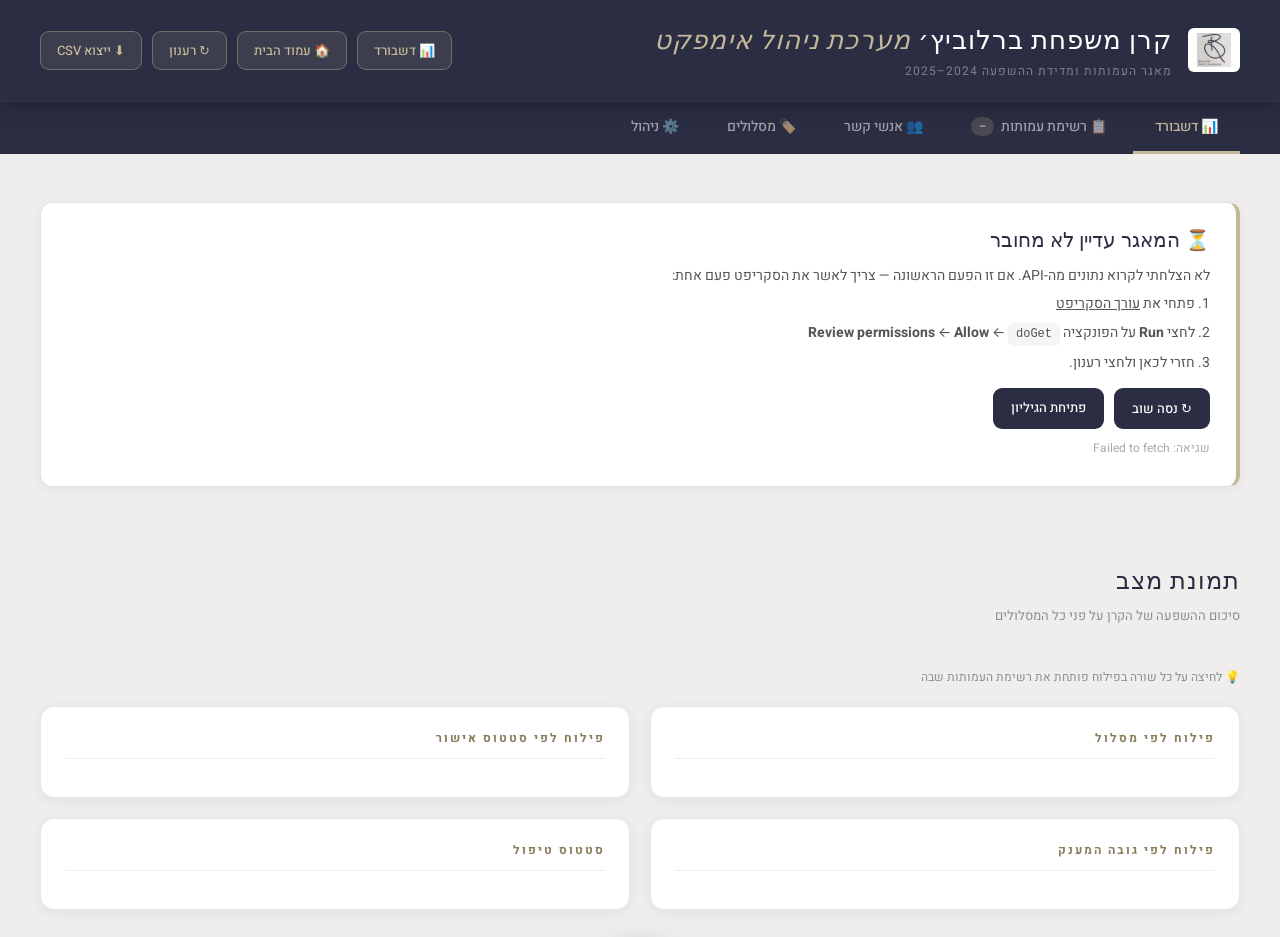
==== commit 8f4df91d: "כפתור עמוד הבית והלוגו מובילים לשער הכניסה (index), דשבורד בנפרד" ====
--- a/app.html
+++ b/app.html
@@ -182,14 +182,15 @@
 <!-- Header -->
 <div class="header">
   <div class="header-right">
-    <img src="logo-berelovitz-new.png" alt="קרן ברלוביץ׳" class="header-logo" style="cursor:pointer" onclick="switchTab('dashboard')" title="לעמוד הבית">
+    <img src="logo-berelovitz-new.png" alt="קרן ברלוביץ׳" class="header-logo" style="cursor:pointer" onclick="goHome()" title="לעמוד הבית">
     <div>
       <h1>קרן משפחת ברלוביץ׳ <em>מערכת ניהול אימפקט</em></h1>
       <div class="subtitle">מאגר העמותות ומדידת ההשפעה 2024–2025</div>
     </div>
   </div>
   <div class="header-actions">
-    <button class="hbtn" onclick="switchTab('dashboard')">🏠 עמוד הבית</button>
+    <button class="hbtn" onclick="switchTab('dashboard')">📊 דשבורד</button>
+    <button class="hbtn" onclick="goHome()">🏠 עמוד הבית</button>
     <button class="hbtn" onclick="refreshData()">↻ רענון</button>
     <button class="hbtn" onclick="exportCSV()">⬇ ייצוא CSV</button>
   </div>
@@ -843,6 +844,7 @@
   toast("הקובץ יורד ✓","ok");
 }
 function openSheet(){ window.open(SHEET_URL, "_blank"); }
+function goHome(){ window.location.href = "index.html"; }
 
 var toastTimer;
 function toast(msg, kind){
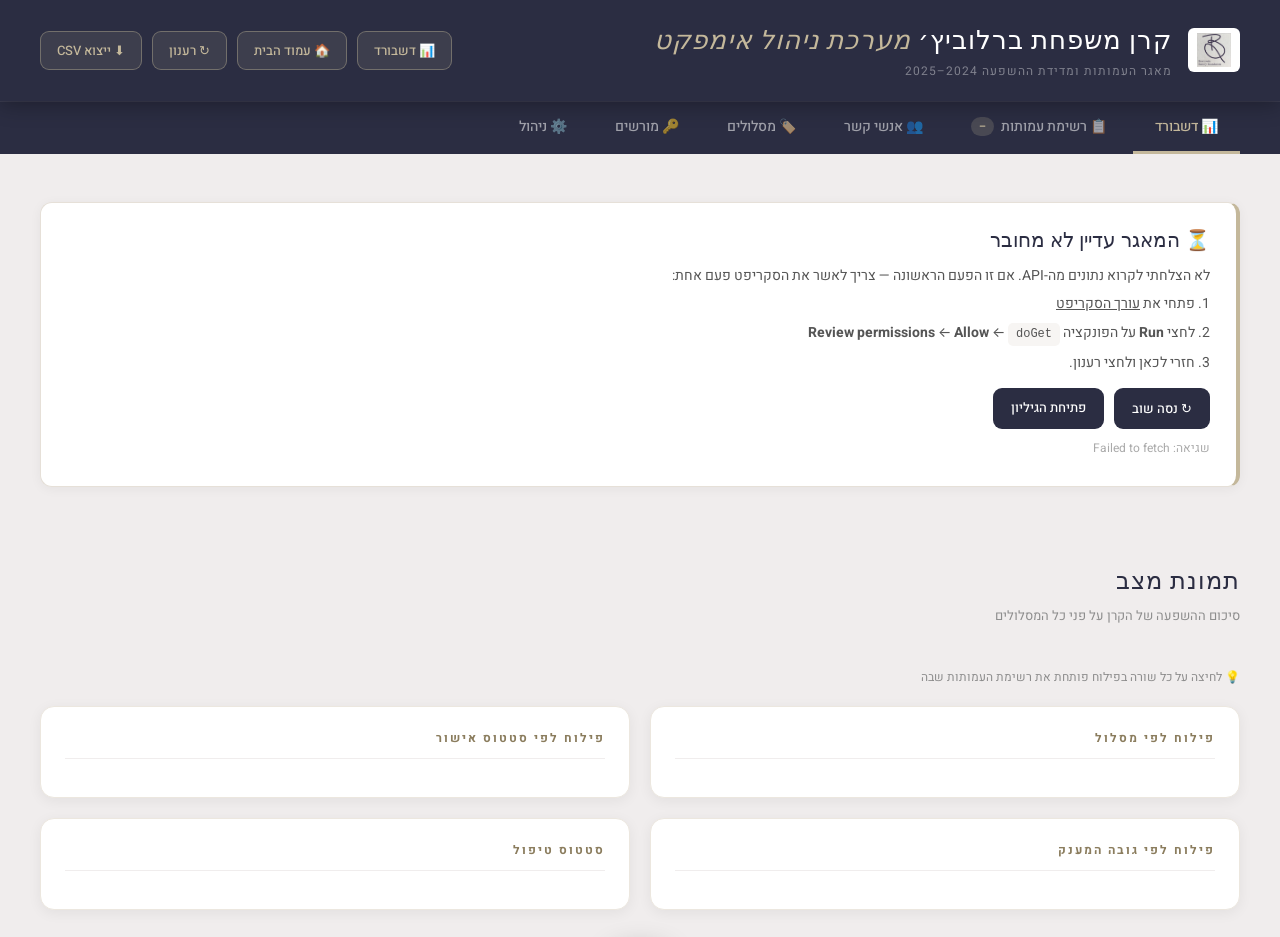
==== commit 6ffc4135: "עמוד הבית הפך לאתר תדמית מלא + כניסת מורשים לפי רשימת ת.ז index.html — אתר תדמית פתוח (ניווט עליון: " ====
--- a/app.html
+++ b/app.html
@@ -202,6 +202,7 @@
   <button class="tab" data-tab="list" onclick="switchTab('list')">📋 רשימת עמותות <span class="badge" id="tabCount">–</span></button>
   <button class="tab" data-tab="contacts" onclick="switchTab('contacts')">👥 אנשי קשר</button>
   <button class="tab" data-tab="tracks" onclick="switchTab('tracks')">🏷️ מסלולים</button>
+  <button class="tab" data-tab="access" onclick="switchTab('access')">🔑 מורשים</button>
   <button class="tab" data-tab="admin" onclick="switchTab('admin')">⚙️ ניהול</button>
 </div>
 
@@ -268,6 +269,20 @@
   <div class="table-wrap"><table class="data" id="tracksTable"></table></div>
 </div>
 
+<!-- Access (מורשים) -->
+<div id="tab-access" class="page tab-page hidden">
+  <div class="page-title">ניהול מורשי כניסה</div>
+  <div class="page-sub">מי יכול להיכנס למערכת. הכניסה נעשית עם תעודת זהות מהרשימה הזו.</div>
+  <div class="notice" style="border-right-color:var(--warm)">
+    <p style="margin:0"><b>איך זה עובד:</b> כל מי שהת.ז שלו ברשימה יכול להיכנס למערכת דרך עמוד הבית. את (המנהלת) תמיד מורשית. הוסיפי ת.ז של חבר דירקטוריון או צוות כדי לתת לו גישה.</p>
+  </div>
+  <div class="controls">
+    <button class="btn-primary" onclick="openAccessForm()">➕ הוספת מורשה</button>
+    <div class="count-badge" id="accessCount"></div>
+  </div>
+  <div class="table-wrap"><table class="data" id="accessTable"></table></div>
+</div>
+
 <!-- Admin -->
 <div id="tab-admin" class="page tab-page hidden">
   <div class="page-title">ניהול המערכת</div>
@@ -285,6 +300,10 @@
       <div class="ac-icon">🏷️</div><div class="ac-title">ניהול מסלולים</div>
       <div class="ac-desc">הוספה, עריכה ומחיקה של מסלולים</div>
     </div>
+    <div class="admin-card" onclick="switchTab('access')">
+      <div class="ac-icon">🔑</div><div class="ac-title">ניהול מורשים</div>
+      <div class="ac-desc">מי יכול להיכנס למערכת (רשימת ת.ז)</div>
+    </div>
     <div class="admin-card" onclick="exportCSV()">
       <div class="ac-icon">⬇️</div><div class="ac-title">ייצוא לאקסל</div>
       <div class="ac-desc">הורדת כל המאגר כקובץ CSV</div>
@@ -292,6 +311,10 @@
     <div class="admin-card" onclick="switchTab('list')">
       <div class="ac-icon">✏️</div><div class="ac-title">עריכת עמותה</div>
       <div class="ac-desc">לחיצה על כרטיס ברשימה ← עריכה</div>
+    </div>
+    <div class="admin-card" onclick="goHome()">
+      <div class="ac-icon">🏠</div><div class="ac-title">הום פייג (עמוד הבית)</div>
+      <div class="ac-desc">מעבר לאתר התדמית של הקרן</div>
     </div>
     <div class="admin-card" onclick="openSheet()">
       <div class="ac-icon">📄</div><div class="ac-title">פתיחת הגיליון</div>
@@ -328,6 +351,7 @@
 var DATA = [];
 var STATS = null;
 var TRACKS = [];
+var AUTHORIZED = [];
 var activeFilter = "all";
 var currentTab = "dashboard";
 
@@ -388,6 +412,67 @@
   renderAdmin();
   document.getElementById("tabCount").textContent = DATA.length;
   buildFilters();
+  loadAuthorized();
+}
+
+/* ============ authorized users (מורשים) ============ */
+function loadAuthorized(){
+  fetch(API + "?action=authorized&t=" + Date.now())
+    .then(function(r){ return r.json(); })
+    .then(function(d){ if(d&&d.ok){ AUTHORIZED = d.authorized||[]; renderAccess(); } })
+    .catch(function(){});
+}
+function renderAccess(){
+  document.getElementById("accessCount").textContent = AUTHORIZED.length + " מורשים";
+  var html = '<thead><tr><th>תעודת זהות</th><th>שם</th><th>תפקיד</th><th>פעולות</th></tr></thead><tbody>';
+  if(!AUTHORIZED.length){
+    html += '<tr><td colspan="4" style="text-align:center;color:#999;padding:24px">אין מורשים ברשימה עדיין. את (המנהלת) מורשית תמיד. הוסיפי מורשים כדי לתת גישה לאחרים.</td></tr>';
+  } else {
+    html += AUTHORIZED.map(function(a){
+      var idSafe = esc(a.id).replace(/'/g,"\\'");
+      return '<tr><td class="td-org" style="direction:ltr;text-align:right">'+esc(a.id)+'</td>'+
+        '<td>'+esc(a.name||"—")+'</td>'+
+        '<td>'+esc(a.role||"—")+'</td>'+
+        '<td><button class="btn-danger" style="padding:5px 12px;font-size:12px" onclick="deleteAccess(\''+idSafe+'\')">הסר גישה</button></td></tr>';
+    }).join("");
+  }
+  html += '</tbody>';
+  document.getElementById("accessTable").innerHTML = html;
+}
+function openAccessForm(){
+  document.getElementById("modalTitle").textContent = "הוספת מורשה כניסה";
+  var html = '<form onsubmit="return submitAccess(event)">'+
+    '<div class="form-row"><label>תעודת זהות</label><input name="id" inputmode="numeric" placeholder="9 ספרות" required style="direction:ltr"></div>'+
+    '<div class="form-grid">'+
+    '<div class="form-row"><label>שם</label><input name="name" placeholder="שם מלא"></div>'+
+    '<div class="form-row"><label>תפקיד</label><input name="role" placeholder="למשל: דירקטוריון / צוות"></div>'+
+    '</div>'+
+    '<div class="form-actions"><button type="submit" class="btn-primary">💾 הוסף מורשה</button>'+
+    '<button type="button" class="btn-secondary" onclick="closeModal()">ביטול</button></div></form>';
+  document.getElementById("modalBody").innerHTML = html;
+  document.getElementById("modal").classList.add("open");
+}
+function submitAccess(ev){
+  ev.preventDefault();
+  var f=ev.target, row={};
+  Array.prototype.forEach.call(f.elements,function(el){ if(el.name) row[el.name]=el.value; });
+  var id=(row.id||"").replace(/\D/g,"");
+  if(!id){ toast("נא להזין תעודת זהות","err"); return false; }
+  toast("שומר...");
+  fetch(API,{method:"POST",body:JSON.stringify({action:"auth_add",id:id,name:row.name,role:row.role})})
+    .then(function(r){return r.json();})
+    .then(function(d){ if(d&&d.ok){ toast(d.dup?"כבר קיים ברשימה":"נוסף מורשה ✓","ok"); closeModal(); setTimeout(loadAuthorized,600);} else throw new Error(d&&d.error||"שגיאה"); })
+    .catch(function(e){ toast("שגיאה: "+e.message,"err"); });
+  return false;
+}
+function deleteAccess(id){
+  var a = AUTHORIZED.filter(function(x){return x.id===id;})[0];
+  if(!confirm('להסיר גישה ל'+(a&&a.name?' "'+a.name+'"':' ת.ז '+id)+'?')) return;
+  toast("מסיר...");
+  fetch(API,{method:"POST",body:JSON.stringify({action:"auth_delete",id:id})})
+    .then(function(r){return r.json();})
+    .then(function(d){ if(d&&d.ok){ toast("הוסר ✓","ok"); setTimeout(loadAuthorized,600);} else throw new Error(d&&d.error||"שגיאה"); })
+    .catch(function(e){ toast("שגיאה: "+e.message,"err"); });
 }
 
 /* ============ tracks (מסלולים) ============ */
